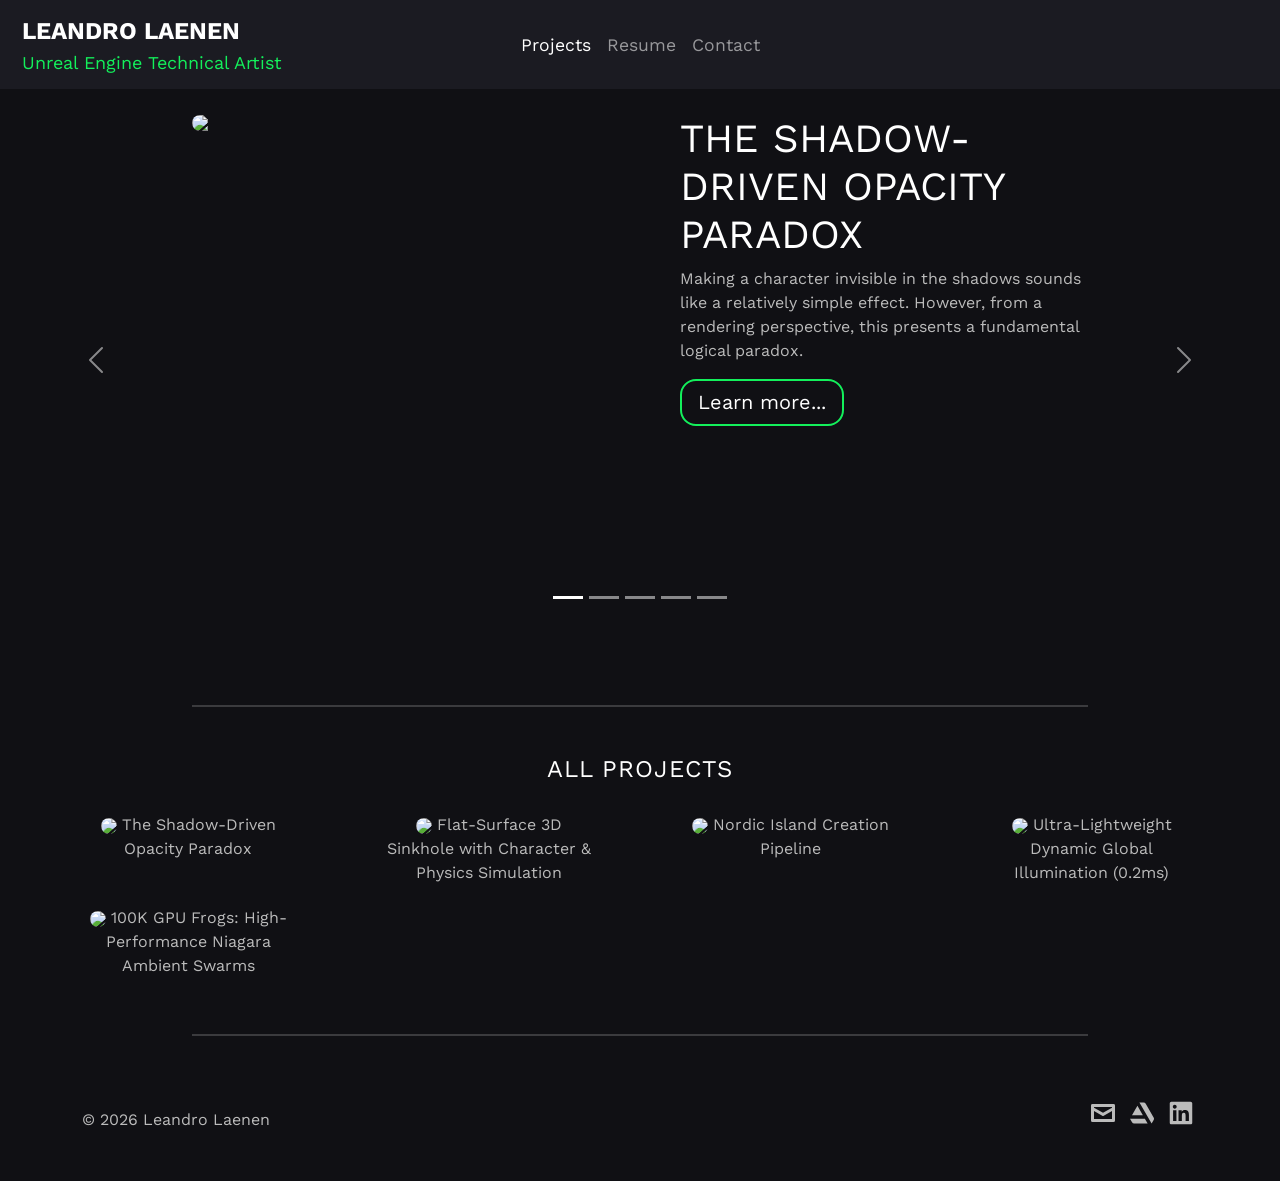
==== index.html @ 0f63aed5 "Fixed image links" ====
<!DOCTYPE html>
<html lang="en"><head>
    <meta charset="UTF-8">
    <meta http-equiv="Cache-Control" content="no-cache">
	<!-- Bootstrap CSS -->
   <link type="text/css" href="css/bootstrap.min.css" rel="stylesheet" >
   
<!-- Custom CSS -->
  <link type="text/css" href="css/leandro.css" rel="stylesheet" >

	<!-- Bootstrap JS  -->
	<script  language="javascript" type="text/javascript"  src="js/bootstrap.bundle.min.js"></script>

<!DOCTYPE html>
<html lang="en"><head>
    <meta charset="UTF-8">
	
    <!-- DISABLE PAGE CACHING -->
   <meta http-equiv="Cache-Control" content="no-cache, no-store, must-revalidate">
  <!-- Backwards compatibility for HTTP 1.0 (older browsers) -->
  <meta http-equiv="Pragma" content="no-cache">
  <!-- Sets expiration date to past, forcing a fresh download -->
  <meta http-equiv="Expires" content="0">


  <!-- MOBILE SUPPORT -->
   <meta name="viewport" content="width=device-width, initial-scale=1.0">

	<!-- Bootstrap CSS -->
   <link type="text/css" href="css/bootstrap.min.css" rel="stylesheet" >
   
<!-- Custom CSS -->
  <link type="text/css" href="css/leandro.css" rel="stylesheet" >

  <!-- Mobile CSS -->
  <link type="text/css" href="css/mobile.css" rel="stylesheet" media="screen and (max-width: 768px)" >

	<!-- Bootstrap JS  -->
	<script  language="javascript" type="text/javascript"  src="js/bootstrap.bundle.min.js"></script>


</head>
<body>
	<header>
  <nav class="navbar navbar-expand-md navbar-dark fixed-top">

        <div class="container-fluid position-relative">
				<a class="navbar-brand" href="/">
				
					<p id="name">Leandro Laenen</p>
					<p id="nametitle">Unreal Engine Technical Artist</p>

				</a>
				<button class="navbar-toggler" type="button" id="navbar-toggle-button">
					<span class="navbar-toggler-icon">
				</button>
				<div class="collapse navbar-collapse" id="mobile-navbar-collapse">

            <ul class="navbar-nav desktop-center">
				
							<li class='nav-item'><a class='nav-link active' aria-current='page' href='index'>Projects</a></li><li class='nav-item'><a class='nav-link ' aria-current='page' href='resume'>Resume</a></li><li class='nav-item'><a class='nav-link ' aria-current='page' href='contact'>Contact</a></li>
					</ul>

					</div>
				</div>
			</nav>
	</header>
<main>


<div id="myCarousel" class="carousel slide mb-6 pointer-event" data-bs-ride="carousel"> 


<!-- notch buttons under carousel -->
<div class="carousel-indicators"> 
   <button type="button" data-bs-target="#myCarousel" data-bs-slide-to="0" aria-label="Slide 1"  class="active" aria-current="true"></button> 
      <button type="button" data-bs-target="#myCarousel" data-bs-slide-to="1" aria-label="Slide 2"  class=""></button> 
      <button type="button" data-bs-target="#myCarousel" data-bs-slide-to="2" aria-label="Slide 3"  class=""></button> 
      <button type="button" data-bs-target="#myCarousel" data-bs-slide-to="3" aria-label="Slide 4"  class=""></button> 
      <button type="button" data-bs-target="#myCarousel" data-bs-slide-to="4" aria-label="Slide 5"  class=""></button> 
    </div> 


 <!--carousel inner -->
<div class="carousel-inner"> 
<div class="carousel-item active"> <svg aria-hidden="true" class="bd-placeholder-img " height="100%" preserveAspectRatio="xMidYMid slice" width="100%" xmlns="http://www.w3.org/2000/svg">

</svg>
   <div class="container"> 
      <div class="carousel-caption text-start"> 
      <img class="bd-placeholder-img carousel-image" src="https://media.leandrolaenen.com/shadowmask_thumb.webp" />
      <div class="carousel-text-container" style="display: flex; flex-direction: column;">
      <h1 class="carousel-title">The Shadow-Driven Opacity Paradox</h1>
      <p class="carousel-description">Making a character invisible in the shadows sounds like a relatively simple effect. However, from a rendering perspective, this presents a fundamental logical paradox.</p> <p>
      <a class="btn btn-lg btn-primary" href="shadowmasking">Learn more...</a></p> 
      </div>
      </div> <!-- end c-caption -->
   </div> <!-- end container -->
  </div> <!-- end c-item -->
    <div class="carousel-item "> <svg aria-hidden="true" class="bd-placeholder-img " height="100%" preserveAspectRatio="xMidYMid slice" width="100%" xmlns="http://www.w3.org/2000/svg">

</svg>
   <div class="container"> 
      <div class="carousel-caption text-start"> 
      <img class="bd-placeholder-img carousel-image" src="https://media.leandrolaenen.com/sinkhole_thumb.webp" />
      <div class="carousel-text-container" style="display: flex; flex-direction: column;">
      <h1 class="carousel-title">Flat-Surface 3D Sinkhole with Character & Physics Simulation</h1>
      <p class="carousel-description">This system renders a dynamic, fully interactive 3D sinkhole as a flat 2D plane. It features realtime rigid-body simulation for fracturing elements, custom Niagara dust effects, and full ragdoll physics.</p> <p>
      <a class="btn btn-lg btn-primary" href="sinkhole">Learn more...</a></p> 
      </div>
      </div> <!-- end c-caption -->
   </div> <!-- end container -->
  </div> <!-- end c-item -->
    <div class="carousel-item "> <svg aria-hidden="true" class="bd-placeholder-img " height="100%" preserveAspectRatio="xMidYMid slice" width="100%" xmlns="http://www.w3.org/2000/svg">

</svg>
   <div class="container"> 
      <div class="carousel-caption text-start"> 
      <img class="bd-placeholder-img carousel-image" src="https://media.leandrolaenen.com/islandpipeline_thumb.webp" />
      <div class="carousel-text-container" style="display: flex; flex-direction: column;">
      <h1 class="carousel-title">Nordic Island Creation Pipeline</h1>
      <p class="carousel-description">Using my Nordic island creation pipeline, I was able to create, texture, and populate this entire island environment in just 1 hour.</p> <p>
      <a class="btn btn-lg btn-primary" href="islandpipeline">Learn more...</a></p> 
      </div>
      </div> <!-- end c-caption -->
   </div> <!-- end container -->
  </div> <!-- end c-item -->
    <div class="carousel-item "> <svg aria-hidden="true" class="bd-placeholder-img " height="100%" preserveAspectRatio="xMidYMid slice" width="100%" xmlns="http://www.w3.org/2000/svg">

</svg>
   <div class="container"> 
      <div class="carousel-caption text-start"> 
      <img class="bd-placeholder-img carousel-image" src="https://media.leandrolaenen.com/globalillumination_thumb.webp" />
      <div class="carousel-text-container" style="display: flex; flex-direction: column;">
      <h1 class="carousel-title">Ultra-Lightweight Dynamic Global Illumination (0.2ms)</h1>
      <p class="carousel-description">Using my Nordic island creation pipeline, I was able to create, texture, and populate this entire island environment in just 1 hour.</p> <p>
      <a class="btn btn-lg btn-primary" href="globalillumination">Learn more...</a></p> 
      </div>
      </div> <!-- end c-caption -->
   </div> <!-- end container -->
  </div> <!-- end c-item -->
    <div class="carousel-item "> <svg aria-hidden="true" class="bd-placeholder-img " height="100%" preserveAspectRatio="xMidYMid slice" width="100%" xmlns="http://www.w3.org/2000/svg">

</svg>
   <div class="container"> 
      <div class="carousel-caption text-start"> 
      <img class="bd-placeholder-img carousel-image" src="https://media.leandrolaenen.com/niagaraanimals_thumb.webp" />
      <div class="carousel-text-container" style="display: flex; flex-direction: column;">
      <h1 class="carousel-title">100K GPU Frogs: High-Performance Niagara Ambient Swarms</h1>
      <p class="carousel-description">A highly optimized, scalable ambient wildlife system using GPU Niagara systems and material-driven WPO vertex animation.</p> <p>
      <a class="btn btn-lg btn-primary" href="niagaraswarms">Learn more...</a></p> 
      </div>
      </div> <!-- end c-caption -->
   </div> <!-- end container -->
  </div> <!-- end c-item -->
     </div>
 

 <!-- next and previous arrows -->
  <button class="carousel-control-prev" type="button" data-bs-target="#myCarousel" data-bs-slide="prev"> 
 <span class="carousel-control-prev-icon" aria-hidden="true"></span>
  <span class="visually-hidden">Previous</span> </button> 
  <button class="carousel-control-next" type="button" data-bs-target="#myCarousel" data-bs-slide="next"> 
  <span class="carousel-control-next-icon" aria-hidden="true"></span> <span class="visually-hidden">Next</span> </button> 
  
  </div> <!--my carousel -->



</section>
  <div style="text-align:center">
        <hr class="page-divider" style="margin-top: 5rem; margin-bottom: 3rem">
           <section class="all-projects-section">
    <h2>All Projects</h2>
<ul class="list-group">

      <li class="list-group-item">
   <a class="thumblink" href="shadowmasking">
   <img  src="https://media.leandrolaenen.com/shadowmask_thumb.webp">
   The Shadow-Driven Opacity Paradox</a>
   </li>
      <li class="list-group-item">
   <a class="thumblink" href="sinkhole">
   <img  src="https://media.leandrolaenen.com/sinkhole_thumb.webp">
   Flat-Surface 3D Sinkhole with Character & Physics Simulation</a>
   </li>
      <li class="list-group-item">
   <a class="thumblink" href="islandpipeline">
   <img  src="https://media.leandrolaenen.com/islandpipeline_thumb.webp">
   Nordic Island Creation Pipeline</a>
   </li>
      <li class="list-group-item">
   <a class="thumblink" href="globalillumination">
   <img  src="https://media.leandrolaenen.com/globalillumination_thumb.webp">
   Ultra-Lightweight Dynamic Global Illumination (0.2ms)</a>
   </li>
      <li class="list-group-item">
   <a class="thumblink" href="niagaraswarms">
   <img  src="https://media.leandrolaenen.com/niagaraanimals_thumb.webp">
   100K GPU Frogs: High-Performance Niagara Ambient Swarms</a>
   </li>
       </ul>
</div>
	
    <hr class="page-divider" style="margin-top: 3rem; margin-bottom: 3rem">
    <div class="container footer"> 

<footer class="d-flex flex-wrap justify-content-between align-items-center py-3 my-4"> 

<div class="col-md-4 d-flex align-items-center"> 
  
<span class="mb-3 mb-md-0">© 2026 Leandro Laenen</span> </div>

 <p class="iconholderfooter">

    <a href="mailto:leandro@gradientgames.net" style="text-decoration: none; padding-right: 5px; padding-left: 5px;" target="_blank" rel="noopener noreferrer">
  
<svg class="btn-icon" viewBox="0 0 96 96" width="24" height="24">
      <path d="M90,12H6a5.9966,5.9966,0,0,0-6,6V78a5.9966,5.9966,0,0,0,6,6H90a5.9966,5.9966,0,0,0,6-6V18A5.9966,5.9966,0,0,0,90,12ZM84,24v2.5188L48,47.0918,12,26.5188V24ZM12,72V40.3381L45.0234,59.209a5.9961,5.9961,0,0,0,5.9532,0L84,40.3381V72Z"/>
       
  </svg> 
</a> 
<a href="https://www.artstation.com/leandrolaenen" style="text-decoration: none; padding-right: 5px; padding-left: 5px;" target="_blank" rel="noopener noreferrer">
  
<svg class="btn-icon" viewBox="0 0 24 24" width="24" height="24">
      <path d="M0 17.723l2.027 3.505h.001a2.424 2.424 0 0 0 2.164 1.333h13.457l-2.792-4.838H0zm24 .025c0-.484-.143-.935-.388-1.314L15.728 2.728a2.424 2.424 0 0 0-2.142-1.289H9.419L21.598 22.54l1.92-3.325c.378-.637.482-.919.482-1.467zm-11.129-3.462L7.428 4.858l-5.444 9.428h10.887z"/>
       
  </svg> 
</a> 
<a href="https://www.linkedin.com/in/leandro-laenen" style="text-decoration: none; padding-right: 5px; padding-left: 5px;" target="_blank" rel="noopener noreferrer">
  
<svg class="btn-icon" viewBox="0 0 32 32" width="24" height="24">
      <path d="M28.778 1.004h-25.56c-0.008-0-0.017-0-0.027-0-1.199 0-2.172 0.964-2.186 2.159v25.672c0.014 1.196 0.987 2.161 2.186 2.161 0.010 0 0.019-0 0.029-0h25.555c0.008 0 0.018 0 0.028 0 1.2 0 2.175-0.963 2.194-2.159l0-0.002v-25.67c-0.019-1.197-0.994-2.161-2.195-2.161-0.010 0-0.019 0-0.029 0h0.001zM9.9 26.562h-4.454v-14.311h4.454zM7.674 10.293c-1.425 0-2.579-1.155-2.579-2.579s1.155-2.579 2.579-2.579c1.424 0 2.579 1.154 2.579 2.578v0c0 0.001 0 0.002 0 0.004 0 1.423-1.154 2.577-2.577 2.577-0.001 0-0.002 0-0.003 0h0zM26.556 26.562h-4.441v-6.959c0-1.66-0.034-3.795-2.314-3.795-2.316 0-2.669 1.806-2.669 3.673v7.082h-4.441v-14.311h4.266v1.951h0.058c0.828-1.395 2.326-2.315 4.039-2.315 0.061 0 0.121 0.001 0.181 0.003l-0.009-0c4.5 0 5.332 2.962 5.332 6.817v7.855z"></path>
       
  </svg> 
</a> 

 </footer> 

 </div>
 <script  src="/js/main.js"></script>
    </main>

		</body>

	</html>
---- css/leandro.css ----
:root {
    --primary-background: #101014;
    --header-background: #1b1b22;
    /* --primary-color: #f01313; */
    --primary-color: #13f05b;
    --button-color: #1b5a2f;
    --button-color-hover: #2c8849;
    --icon-color: #bbbbbb;
    --tag-pill-color: #333333;
    --text-h1-color: white;
    --text-h2-color: white;
    --text-normal-color: #bbbbbb;
    --text-title-color: white;
    --text-link-color: #29aaff;
    --divider-line-color: #bbbbbb;
    --Title-padding: 10px;
    --padding-page-top: 95px;

}

/* Fix for chrome trying to force light mode and making the website unreadable */
html {
    color-scheme: dark; /* Explicitly tells browsers this is a dark-themed website */
    background-color: var(--primary-background); /* Ensure your specific background color is explicitly set here too */
}

/* Increase margins on text
.p {
    margin-bottom: 1.5rem;
}
*/

/* work-sans-regular - latin */
@font-face {
  font-display: swap; /* Check https://developer.mozilla.org/en-US/docs/Web/CSS/@font-face/font-display for other options. */
  font-family: 'Work Sans';
  font-style: normal;
  font-weight: 400;
  src: url('../fonts/work-sans-v24-latin-regular.woff2') format('woff2'); /* Chrome 36+, Opera 23+, Firefox 39+, Safari 12+, iOS 10+ */
}

/* work-sans-italic - latin */
@font-face {
  font-display: swap; /* Check https://developer.mozilla.org/en-US/docs/Web/CSS/@font-face/font-display for other options. */
  font-family: 'Work Sans';
  font-style: italic;
  font-weight: 400;
  src: url('../fonts/work-sans-v24-latin-italic.woff2') format('woff2'); /* Chrome 36+, Opera 23+, Firefox 39+, Safari 12+, iOS 10+ */
}

/* work-sans-600 - latin */
@font-face {
  font-display: swap; /* Check https://developer.mozilla.org/en-US/docs/Web/CSS/@font-face/font-display for other options. */
  font-family: 'Work Sans';
  font-style: normal;
  font-weight: 600;
  src: url('../fonts/work-sans-v24-latin-600.woff2') format('woff2'); /* Chrome 36+, Opera 23+, Firefox 39+, Safari 12+, iOS 10+ */
}

/* work-sans-600italic - latin */
@font-face {
  font-display: swap; /* Check https://developer.mozilla.org/en-US/docs/Web/CSS/@font-face/font-display for other options. */
  font-family: 'Work Sans';
  font-style: italic;
  font-weight: 600;
  src: url('../fonts/work-sans-v24-latin-600italic.woff2') format('woff2'); /* Chrome 36+, Opera 23+, Firefox 39+, Safari 12+, iOS 10+ */
}

/* work-sans-700 - latin */
@font-face {
  font-display: swap; /* Check https://developer.mozilla.org/en-US/docs/Web/CSS/@font-face/font-display for other options. */
  font-family: 'Work Sans';
  font-style: normal;
  font-weight: 700;
  src: url('../fonts/work-sans-v24-latin-700.woff2') format('woff2'); /* Chrome 36+, Opera 23+, Firefox 39+, Safari 12+, iOS 10+ */
}

/* work-sans-700italic - latin */
@font-face {
  font-display: swap; /* Check https://developer.mozilla.org/en-US/docs/Web/CSS/@font-face/font-display for other options. */
  font-family: 'Work Sans';
  font-style: italic;
  font-weight: 700;
  src: url('../fonts/work-sans-v24-latin-700italic.woff2') format('woff2'); /* Chrome 36+, Opera 23+, Firefox 39+, Safari 12+, iOS 10+ */
}

body {
    /* margin-top: 60px; */

    padding-top: var(--padding-page-top);

/* new */
background-color: var(--primary-background);

color: var(--text-normal-color);

    font-family: "Work Sans", sans-serif;


}

.standard-page-container {
    width: 100%;
    max-width: 1100px;  
    margin: 0 auto;    
    padding: 0 20px;   
    box-sizing: border-box;
    margin-top:80px;
}

/* The hidden overlay background */
.lightbox-modal {
    display: none; 
    position: fixed;
    z-index: 9999; /* Keeps it on top of your navbar */
    left: 0;
    top: 0;
    width: 100%;
    height: 100%;
    background-color: rgba(10, 10, 10, 0.95); /* Deep dark background */
    cursor: zoom-out;
}

/* The project fullscreen image */
.lightbox-content {
    margin: auto;
    display: block;
    position: absolute;
    top: 50%;
    left: 50%;
    transform: translate(-50%, -50%);
    /* This controls the relative padding when an image is fullscreen */
    max-width: 97%;
    max-height: 97%;
    object-fit: contain;
    box-shadow: 0 0 20px rgba(0,0,0,0.6); /* darken background */
    border-radius: 20px;
}

/* Close button (deprecated) */
.lightbox-close {
    position: absolute;
    top: 20px;
    right: 35px;
    color: #fff;
    font-size: 40px;
    font-weight: bold;
    cursor: pointer;
    transition: 0.2s ease;
}
.lightbox-close:hover {
    color: #ff4a4a; 
}

/* change cursor so people know its clickable */
.project-container img {
    cursor: zoom-in;
    transition: transform 0.2s ease, opacity 0.2s ease; 
}

.project-container img:hover {
    transform: scale(1.06); /* Scale image up on hover */
    opacity: 1;             /* Optionally dim image */
}

/* Divider line styling */
.page-divider {
    border-top: 2px solid var(--divider-line-color); /* Optional: divider line */  
    /* 
    border: 0;
    */
/*
    width: 100%;                                    
    max-width: 900px;                    

    margin-left: auto;                               
    margin-right: auto;
    */

    
    width: 70vw;
  position: relative;
  left: 50%;
  right: 50%;
  margin-left: -35vw;
  margin-right: -35vw;
  /*
width: 100%; 
margin-left: 0px;                               
margin-right: 0px;
*/
}

/* Style the project grid section heading */
.all-projects-section h2 {
    font-size: 1.5rem;
    color: #fff;
    margin-bottom: 1rem;
    text-transform: uppercase;
    letter-spacing: 1px;
}

/* project grid container */
.related-grid {
    display: flex;
    gap: 24px;
}

.text-link {
  color: var(--text-link-color);
  text-decoration: none;
  font-weight: bold;
  transition: color 0.2s ease;
}

.text-link:hover {
  color: white;           
  text-decoration: underline; 
}


.project-title-text {
    text-align: center;
    margin-bottom: 2rem;
}

.navbar {

    background-color: var(--header-background);

}

.btn-icon {
    fill: var(--icon-color);
    transition: fill 0.3s ease;
}

.btn-icon:hover {
    fill: var(--primary-color); 
}

.carousel-caption {
    color: var(--text-normal-color);

    /* fixes weird top padding*/
    top: 0px;
}

/* make the project list at the bottom of home page background invisible */
.list-group-item {

    background-color: transparent;

}

.carousel-item {
/* WAS ORIGINALLY 500px*/
    height: 530px;
}

.carousel-inner {
/* new */
background-color: var(--primary-background);
}

.carousel-image {

    float: left;

    margin-right: 40px;

    /* Instead we now set the width, when on desktop
    height: 400px; */

    /* Was previously 20px radius and 5px border */
    border-radius: 10px;

    border: 0px solid white;

}



.list-group-item img {

    height: 125px;

    border-radius: 10px;
}

.list-group {
display: grid;
  grid-template-columns: repeat(auto-fit, minmax(280px, 1fr));
  gap: 5px;
  width: 100%;
  max-width: 1200px;
  margin: auto;
  justify-items: center;
}
/* This is the outline for the list of all projects at the bottom of the page
.list-group-item img:hover {

    border: 5px solid var(--primary-color); 

} 
*/


.thumblink {
    color: var(--text-normal-color);
    text-decoration: none;

}





/*
.thumblink:hover {

    text-decoration: underline;

    text-decoration-color: var(--primary-color);

    text-decoration-thickness: 2px;

}
    */
.list-group-item:hover {
    transform: translateY(-4px); /* Slight lift effect */
}
.list-group-item:hover .thumblink {
    text-decoration: underline;

    text-decoration-color: var(--primary-color);

    text-decoration-thickness: 2px;
}

.list-group-item {

    width: 240px;

    border: 0px;

}

.reason{

    display: none;

}

.thumbnail

{

    display: inline;

    width: 150px;

}

.td-thumbnail{
/* previously 150px */
width:1px;
padding: 0px;

text-align:center;

}

.td-thumbnail img {


/* Was previously 10px radius and 5px border */
    border-radius: 7px;

    border: 0px solid white;

    box-shadow: 5px 8px 10px rgb(0, 0, 0, 1);

    height: 250px;

}

.production {
    margin-bottom: 60px;
}


.metadata

{

    display: inline;

    width: 200px;

}



.key

{

    width:100px;

    display: inline-block;

    font-weight: bold;

    text-align: right;

    padding-right: 10px;

}

.key::after

{

    content:":";

}

.mb-2 {

    margin-bottom: .5rem !important;

    margin-left: 5%;

    margin-right: 5%;

    margin-top: 30px;

}

/* necessary to give position: relative to parent. */

input[type="text"].effect-1,input[type="email"].effect-1,textarea.effect-1 {

    border: 0;

    padding: 8px;

    border: 1px solid darkgray;

    margin: 10px 0px;
/*
    border-bottom-color: #ccc;
*/
    transition: 0.2s;

    display: block;

    width: 100%;

    background-color: var(--header-background);

    color: var(--text-title-color);

    opacity: 1;

}
.effect-1::placeholder {   
    color: var(--text-title-color);  
  opacity: 0.7;         /* Controls the opacity (0.0 to 1.0) */
}
/*
input[type="text"].effect-1:focus,input[type="email"].effect-1:focus,textarea.effect-1:focus {

    border-width: 0 0 4px;

    border-color: var(--primary-color);

}
*/






.image-container-blog{

height: 250px;

width: 200px;

}

.icon-link{

    color: var(--primary-color);

    text-decoration-color: var(--primary-color);
/*
    color: #28d25f;

    text-decoration-color: #28d25f;
*/
    font-weight: bold;

}
/*
This was causing the misalignment of the image on the carousel
.container img {

  margin-top: 20px;

}
  */



table

{

    border: 1px solid;

    border-color: var(--primary-background);
    /* border-color: #ccc; */

    width: 100%;

    margin-bottom: 30px;
    
    background-color: var(--primary-background);
    /* background-color: #ccc; */

    

}

td {

    padding: 30px;

}
/*
.thumblink {

    color: var(--text-normal-color);


    text-decoration: none;

}
*/





/*
.thumblink:hover {

    text-decoration: underline;

    text-decoration-color: var(--primary-color);

    text-decoration-thickness: 2px;

}
*/


hr {

    margin-right: 10%;

    margin-left: 10%;

    margin-top: 30px;

}

.nav-link {
    font-size: 1.1rem;
    /* font-weight: bold; */
}

.nav-link:hover{

    text-decoration: underline;

    text-decoration-color: var(--primary-color);
    /* text-decoration-color: #28d25f; */

    text-decoration-thickness: 4px;

}

h1 {

    color: var(--text-h1-color);

    text-transform: uppercase;

}

h2 {

    color: var(--text-h2-color);
    /* color: #ada9a9; */

    /*
    text-decoration: underline;

    text-decoration-color: var(--primary-color);
    */
    /* text-decoration-color: #adf5c4; */

    text-decoration-thickness: 4px;

    padding-bottom: 5px;

    text-transform: uppercase;

    margin-top: 30px;
/*
    letter-spacing: 3px;
*/
}

.project-container h2, .standard-header {
    color: var(--text-h2-color);
    margin-top: 3.5rem; 
    margin-bottom: 1rem; 
    position: relative;
    padding-bottom: 8px;
    
font-weight: bold;

}

/* Project header underline */
.project-container h2::after,.standard-header::after {
    content: '';
    position: absolute;
    bottom: 0;
    left: 0;
    width: 60px;
    height: 3px;
    background-color: var(--primary-color); 
}

.tag-pill {
--bs-badge-padding-x: 0.7rem;
  --bs-badge-padding-y: 0.4rem;
  --bs-badge-font-size: 1rem;
  --bs-badge-border-radius: 0.375rem;
  display: inline-block;
    /* CONTROLS BACKGROUND PADDING */
  padding: 0.6rem 0.9rem;
  font-size: var(--bs-badge-font-size);
  font-weight: normal;
  line-height: 1;
  color: var(--text-title-color);
  text-align: center;
  white-space: nowrap;
  vertical-align: baseline;
  /* CONTROLS ROUNDING (Should be 2 times the largest padding value)*/
  border-radius: 1.2rem;

  /*
  background-color: var(--tag-pill-color) !important;
*/
  border: 2px solid var(--tag-pill-color);
  margin: 0.4rem 0px;
}

.btn-primary {

    --bs-btn-bg: var(--primary-background);

--bs-btn-bg-color: var(--primary-background);

 --bs-btn-hover-bg: var(--button-color-hover);

 --bs-btn-hover-border-color: var(--button-color-hover);

 --bs-btn-border-color: var(--button-color);
 border: 2px solid var(--primary-color);
 border-radius: 1rem;
 padding: 0.4rem 1rem;
    /*
--bs-btn-bg: var(--button-color);

--bs-btn-bg-color: var(--button-color);

 --bs-btn-hover-bg: var(--button-color-hover);

 --bs-btn-hover-border-color: var(--button-color-hover);

 --bs-btn-border-color: var(--button-color);
 border: 2px;
 */

/*
        --bs-btn-bg: #28d25f;

            --bs-btn-bg-color: #28d25f;

         --bs-btn-hover-bg:   #4CAF50;

         --bs-btn-hover-border-color: #4CAF50;

         --bs-btn-border-color: #28d25f;
*/

}

#name{
/* My name */
padding-left: var(--Title-padding);

    margin-bottom: 0rem;

    margin-right: 50px;

    font-size: 120%;

    font-weight: bolder;

    text-transform: uppercase;

    color: var(--text-title-color); 
    transition: color 0.2s ease;

}

.navbar-brand:hover #name {
    color: var(--primary-color); 
}

#nametitle {
    /* My role / expertise */
padding-left: var(--Title-padding);

    margin-bottom: 0rem;

    color: var(--primary-color);
    /* color: #28d25f; */

    font-size: 18px;

}

.stitle {
color: var(--primary-color);

    /* font-weight: bold; */

    font-size: 1.2rem;
    margin-bottom: 2rem

}

.s2title {

    font-style: italic;

}

.proficiency {

    font-size: 1rem;
color: var(--text-title-color);

    width: 49%;

    display: inline-block;

    /* background-color: var(--primary-background); */
    /* background-color: #ccc; */

    margin-bottom: 10px;

    vertical-align: middle;

    /*previously 15px */
    padding: 15px;

    



}

.submenu a
{
    color: black;
}

.submenu a:hover
{
    text-decoration: underline;

    color: black;

    text-decoration-color: var(--primary-color);
    /* text-decoration-color: #28d25f; */
}

.iconholder img {

    height: 30px;

    margin-right: 10px;   

}

.iconholderfooter img {

    height: 20px;

    margin-right: 10px;   

}

.proficiency img {

    width: 40px;

    height: 40px;

    margin-right: 10px;

}

/* Center the navbar */
@media (min-width: 768px) {
    .desktop-center {
        position: absolute !important;
        top: 50% !important;
        left: 50% !important;
        transform: translate(-50%, -50%) !important;
        margin-bottom: 0 !important;
    }

    .carousel-image {
        width: 50%;
    }
}
---- css/leandro.css ----
:root {
    --primary-background: #101014;
    --header-background: #1b1b22;
    /* --primary-color: #f01313; */
    --primary-color: #13f05b;
    --button-color: #1b5a2f;
    --button-color-hover: #2c8849;
    --icon-color: #bbbbbb;
    --tag-pill-color: #333333;
    --text-h1-color: white;
    --text-h2-color: white;
    --text-normal-color: #bbbbbb;
    --text-title-color: white;
    --text-link-color: #29aaff;
    --divider-line-color: #bbbbbb;
    --Title-padding: 10px;
    --padding-page-top: 95px;

}

/* Fix for chrome trying to force light mode and making the website unreadable */
html {
    color-scheme: dark; /* Explicitly tells browsers this is a dark-themed website */
    background-color: var(--primary-background); /* Ensure your specific background color is explicitly set here too */
}

/* Increase margins on text
.p {
    margin-bottom: 1.5rem;
}
*/

/* work-sans-regular - latin */
@font-face {
  font-display: swap; /* Check https://developer.mozilla.org/en-US/docs/Web/CSS/@font-face/font-display for other options. */
  font-family: 'Work Sans';
  font-style: normal;
  font-weight: 400;
  src: url('../fonts/work-sans-v24-latin-regular.woff2') format('woff2'); /* Chrome 36+, Opera 23+, Firefox 39+, Safari 12+, iOS 10+ */
}

/* work-sans-italic - latin */
@font-face {
  font-display: swap; /* Check https://developer.mozilla.org/en-US/docs/Web/CSS/@font-face/font-display for other options. */
  font-family: 'Work Sans';
  font-style: italic;
  font-weight: 400;
  src: url('../fonts/work-sans-v24-latin-italic.woff2') format('woff2'); /* Chrome 36+, Opera 23+, Firefox 39+, Safari 12+, iOS 10+ */
}

/* work-sans-600 - latin */
@font-face {
  font-display: swap; /* Check https://developer.mozilla.org/en-US/docs/Web/CSS/@font-face/font-display for other options. */
  font-family: 'Work Sans';
  font-style: normal;
  font-weight: 600;
  src: url('../fonts/work-sans-v24-latin-600.woff2') format('woff2'); /* Chrome 36+, Opera 23+, Firefox 39+, Safari 12+, iOS 10+ */
}

/* work-sans-600italic - latin */
@font-face {
  font-display: swap; /* Check https://developer.mozilla.org/en-US/docs/Web/CSS/@font-face/font-display for other options. */
  font-family: 'Work Sans';
  font-style: italic;
  font-weight: 600;
  src: url('../fonts/work-sans-v24-latin-600italic.woff2') format('woff2'); /* Chrome 36+, Opera 23+, Firefox 39+, Safari 12+, iOS 10+ */
}

/* work-sans-700 - latin */
@font-face {
  font-display: swap; /* Check https://developer.mozilla.org/en-US/docs/Web/CSS/@font-face/font-display for other options. */
  font-family: 'Work Sans';
  font-style: normal;
  font-weight: 700;
  src: url('../fonts/work-sans-v24-latin-700.woff2') format('woff2'); /* Chrome 36+, Opera 23+, Firefox 39+, Safari 12+, iOS 10+ */
}

/* work-sans-700italic - latin */
@font-face {
  font-display: swap; /* Check https://developer.mozilla.org/en-US/docs/Web/CSS/@font-face/font-display for other options. */
  font-family: 'Work Sans';
  font-style: italic;
  font-weight: 700;
  src: url('../fonts/work-sans-v24-latin-700italic.woff2') format('woff2'); /* Chrome 36+, Opera 23+, Firefox 39+, Safari 12+, iOS 10+ */
}

body {
    /* margin-top: 60px; */

    padding-top: var(--padding-page-top);

/* new */
background-color: var(--primary-background);

color: var(--text-normal-color);

    font-family: "Work Sans", sans-serif;


}

.standard-page-container {
    width: 100%;
    max-width: 1100px;  
    margin: 0 auto;    
    padding: 0 20px;   
    box-sizing: border-box;
    margin-top:80px;
}

/* The hidden overlay background */
.lightbox-modal {
    display: none; 
    position: fixed;
    z-index: 9999; /* Keeps it on top of your navbar */
    left: 0;
    top: 0;
    width: 100%;
    height: 100%;
    background-color: rgba(10, 10, 10, 0.95); /* Deep dark background */
    cursor: zoom-out;
}

/* The project fullscreen image */
.lightbox-content {
    margin: auto;
    display: block;
    position: absolute;
    top: 50%;
    left: 50%;
    transform: translate(-50%, -50%);
    /* This controls the relative padding when an image is fullscreen */
    max-width: 97%;
    max-height: 97%;
    object-fit: contain;
    box-shadow: 0 0 20px rgba(0,0,0,0.6); /* darken background */
    border-radius: 20px;
}

/* Close button (deprecated) */
.lightbox-close {
    position: absolute;
    top: 20px;
    right: 35px;
    color: #fff;
    font-size: 40px;
    font-weight: bold;
    cursor: pointer;
    transition: 0.2s ease;
}
.lightbox-close:hover {
    color: #ff4a4a; 
}

/* change cursor so people know its clickable */
.project-container img {
    cursor: zoom-in;
    transition: transform 0.2s ease, opacity 0.2s ease; 
}

.project-container img:hover {
    transform: scale(1.06); /* Scale image up on hover */
    opacity: 1;             /* Optionally dim image */
}

/* Divider line styling */
.page-divider {
    border-top: 2px solid var(--divider-line-color); /* Optional: divider line */  
    /* 
    border: 0;
    */
/*
    width: 100%;                                    
    max-width: 900px;                    

    margin-left: auto;                               
    margin-right: auto;
    */

    
    width: 70vw;
  position: relative;
  left: 50%;
  right: 50%;
  margin-left: -35vw;
  margin-right: -35vw;
  /*
width: 100%; 
margin-left: 0px;                               
margin-right: 0px;
*/
}

/* Style the project grid section heading */
.all-projects-section h2 {
    font-size: 1.5rem;
    color: #fff;
    margin-bottom: 1rem;
    text-transform: uppercase;
    letter-spacing: 1px;
}

/* project grid container */
.related-grid {
    display: flex;
    gap: 24px;
}

.text-link {
  color: var(--text-link-color);
  text-decoration: none;
  font-weight: bold;
  transition: color 0.2s ease;
}

.text-link:hover {
  color: white;           
  text-decoration: underline; 
}


.project-title-text {
    text-align: center;
    margin-bottom: 2rem;
}

.navbar {

    background-color: var(--header-background);

}

.btn-icon {
    fill: var(--icon-color);
    transition: fill 0.3s ease;
}

.btn-icon:hover {
    fill: var(--primary-color); 
}

.carousel-caption {
    color: var(--text-normal-color);

    /* fixes weird top padding*/
    top: 0px;
}

/* make the project list at the bottom of home page background invisible */
.list-group-item {

    background-color: transparent;

}

.carousel-item {
/* WAS ORIGINALLY 500px*/
    height: 530px;
}

.carousel-inner {
/* new */
background-color: var(--primary-background);
}

.carousel-image {

    float: left;

    margin-right: 40px;

    /* Instead we now set the width, when on desktop
    height: 400px; */

    /* Was previously 20px radius and 5px border */
    border-radius: 10px;

    border: 0px solid white;

}



.list-group-item img {

    height: 125px;

    border-radius: 10px;
}

.list-group {
display: grid;
  grid-template-columns: repeat(auto-fit, minmax(280px, 1fr));
  gap: 5px;
  width: 100%;
  max-width: 1200px;
  margin: auto;
  justify-items: center;
}
/* This is the outline for the list of all projects at the bottom of the page
.list-group-item img:hover {

    border: 5px solid var(--primary-color); 

} 
*/


.thumblink {
    color: var(--text-normal-color);
    text-decoration: none;

}





/*
.thumblink:hover {

    text-decoration: underline;

    text-decoration-color: var(--primary-color);

    text-decoration-thickness: 2px;

}
    */
.list-group-item:hover {
    transform: translateY(-4px); /* Slight lift effect */
}
.list-group-item:hover .thumblink {
    text-decoration: underline;

    text-decoration-color: var(--primary-color);

    text-decoration-thickness: 2px;
}

.list-group-item {

    width: 240px;

    border: 0px;

}

.reason{

    display: none;

}

.thumbnail

{

    display: inline;

    width: 150px;

}

.td-thumbnail{
/* previously 150px */
width:1px;
padding: 0px;

text-align:center;

}

.td-thumbnail img {


/* Was previously 10px radius and 5px border */
    border-radius: 7px;

    border: 0px solid white;

    box-shadow: 5px 8px 10px rgb(0, 0, 0, 1);

    height: 250px;

}

.production {
    margin-bottom: 60px;
}


.metadata

{

    display: inline;

    width: 200px;

}



.key

{

    width:100px;

    display: inline-block;

    font-weight: bold;

    text-align: right;

    padding-right: 10px;

}

.key::after

{

    content:":";

}

.mb-2 {

    margin-bottom: .5rem !important;

    margin-left: 5%;

    margin-right: 5%;

    margin-top: 30px;

}

/* necessary to give position: relative to parent. */

input[type="text"].effect-1,input[type="email"].effect-1,textarea.effect-1 {

    border: 0;

    padding: 8px;

    border: 1px solid darkgray;

    margin: 10px 0px;
/*
    border-bottom-color: #ccc;
*/
    transition: 0.2s;

    display: block;

    width: 100%;

    background-color: var(--header-background);

    color: var(--text-title-color);

    opacity: 1;

}
.effect-1::placeholder {   
    color: var(--text-title-color);  
  opacity: 0.7;         /* Controls the opacity (0.0 to 1.0) */
}
/*
input[type="text"].effect-1:focus,input[type="email"].effect-1:focus,textarea.effect-1:focus {

    border-width: 0 0 4px;

    border-color: var(--primary-color);

}
*/






.image-container-blog{

height: 250px;

width: 200px;

}

.icon-link{

    color: var(--primary-color);

    text-decoration-color: var(--primary-color);
/*
    color: #28d25f;

    text-decoration-color: #28d25f;
*/
    font-weight: bold;

}
/*
This was causing the misalignment of the image on the carousel
.container img {

  margin-top: 20px;

}
  */



table

{

    border: 1px solid;

    border-color: var(--primary-background);
    /* border-color: #ccc; */

    width: 100%;

    margin-bottom: 30px;
    
    background-color: var(--primary-background);
    /* background-color: #ccc; */

    

}

td {

    padding: 30px;

}
/*
.thumblink {

    color: var(--text-normal-color);


    text-decoration: none;

}
*/





/*
.thumblink:hover {

    text-decoration: underline;

    text-decoration-color: var(--primary-color);

    text-decoration-thickness: 2px;

}
*/


hr {

    margin-right: 10%;

    margin-left: 10%;

    margin-top: 30px;

}

.nav-link {
    font-size: 1.1rem;
    /* font-weight: bold; */
}

.nav-link:hover{

    text-decoration: underline;

    text-decoration-color: var(--primary-color);
    /* text-decoration-color: #28d25f; */

    text-decoration-thickness: 4px;

}

h1 {

    color: var(--text-h1-color);

    text-transform: uppercase;

}

h2 {

    color: var(--text-h2-color);
    /* color: #ada9a9; */

    /*
    text-decoration: underline;

    text-decoration-color: var(--primary-color);
    */
    /* text-decoration-color: #adf5c4; */

    text-decoration-thickness: 4px;

    padding-bottom: 5px;

    text-transform: uppercase;

    margin-top: 30px;
/*
    letter-spacing: 3px;
*/
}

.project-container h2, .standard-header {
    color: var(--text-h2-color);
    margin-top: 3.5rem; 
    margin-bottom: 1rem; 
    position: relative;
    padding-bottom: 8px;
    
font-weight: bold;

}

/* Project header underline */
.project-container h2::after,.standard-header::after {
    content: '';
    position: absolute;
    bottom: 0;
    left: 0;
    width: 60px;
    height: 3px;
    background-color: var(--primary-color); 
}

.tag-pill {
--bs-badge-padding-x: 0.7rem;
  --bs-badge-padding-y: 0.4rem;
  --bs-badge-font-size: 1rem;
  --bs-badge-border-radius: 0.375rem;
  display: inline-block;
    /* CONTROLS BACKGROUND PADDING */
  padding: 0.6rem 0.9rem;
  font-size: var(--bs-badge-font-size);
  font-weight: normal;
  line-height: 1;
  color: var(--text-title-color);
  text-align: center;
  white-space: nowrap;
  vertical-align: baseline;
  /* CONTROLS ROUNDING (Should be 2 times the largest padding value)*/
  border-radius: 1.2rem;

  /*
  background-color: var(--tag-pill-color) !important;
*/
  border: 2px solid var(--tag-pill-color);
  margin: 0.4rem 0px;
}

.btn-primary {

    --bs-btn-bg: var(--primary-background);

--bs-btn-bg-color: var(--primary-background);

 --bs-btn-hover-bg: var(--button-color-hover);

 --bs-btn-hover-border-color: var(--button-color-hover);

 --bs-btn-border-color: var(--button-color);
 border: 2px solid var(--primary-color);
 border-radius: 1rem;
 padding: 0.4rem 1rem;
    /*
--bs-btn-bg: var(--button-color);

--bs-btn-bg-color: var(--button-color);

 --bs-btn-hover-bg: var(--button-color-hover);

 --bs-btn-hover-border-color: var(--button-color-hover);

 --bs-btn-border-color: var(--button-color);
 border: 2px;
 */

/*
        --bs-btn-bg: #28d25f;

            --bs-btn-bg-color: #28d25f;

         --bs-btn-hover-bg:   #4CAF50;

         --bs-btn-hover-border-color: #4CAF50;

         --bs-btn-border-color: #28d25f;
*/

}

#name{
/* My name */
padding-left: var(--Title-padding);

    margin-bottom: 0rem;

    margin-right: 50px;

    font-size: 120%;

    font-weight: bolder;

    text-transform: uppercase;

    color: var(--text-title-color); 
    transition: color 0.2s ease;

}

.navbar-brand:hover #name {
    color: var(--primary-color); 
}

#nametitle {
    /* My role / expertise */
padding-left: var(--Title-padding);

    margin-bottom: 0rem;

    color: var(--primary-color);
    /* color: #28d25f; */

    font-size: 18px;

}

.stitle {
color: var(--primary-color);

    /* font-weight: bold; */

    font-size: 1.2rem;
    margin-bottom: 2rem

}

.s2title {

    font-style: italic;

}

.proficiency {

    font-size: 1rem;
color: var(--text-title-color);

    width: 49%;

    display: inline-block;

    /* background-color: var(--primary-background); */
    /* background-color: #ccc; */

    margin-bottom: 10px;

    vertical-align: middle;

    /*previously 15px */
    padding: 15px;

    



}

.submenu a
{
    color: black;
}

.submenu a:hover
{
    text-decoration: underline;

    color: black;

    text-decoration-color: var(--primary-color);
    /* text-decoration-color: #28d25f; */
}

.iconholder img {

    height: 30px;

    margin-right: 10px;   

}

.iconholderfooter img {

    height: 20px;

    margin-right: 10px;   

}

.proficiency img {

    width: 40px;

    height: 40px;

    margin-right: 10px;

}

/* Center the navbar */
@media (min-width: 768px) {
    .desktop-center {
        position: absolute !important;
        top: 50% !important;
        left: 50% !important;
        transform: translate(-50%, -50%) !important;
        margin-bottom: 0 !important;
    }

    .carousel-image {
        width: 50%;
    }
}
---- css/mobile.css ----
/* Define mobile */
@media screen and (max-width: 768px) {
    
.carousel-image {
width: 100%;
height: auto !important;
margin-bottom: 1rem !important;
}

.desktop-center {
    margin: 1rem;
}

.carousel-control-next, .carousel-control-prev {
display: none !important;
}

.carousel-caption {
    right: 4% !important;
    left: 4% !important;
}

/* adjust the height of the carousel slides */
.carousel-item {
height: 610px !important;
}

.carousel-title {
    text-align: center !important;
    font-size: 1.4rem !important;

    display: -webkit-box;
    -webkit-line-clamp: 3;
    -webkit-box-orient: vertical;  
    overflow: hidden;
    text-overflow: ellipsis; 
}

.carousel-description {
    display: -webkit-box;
    -webkit-line-clamp: 4;
    -webkit-box-orient: vertical;  
    overflow: hidden;
    text-overflow: ellipsis; 
}

/* All projects list cards */
.thumblink {
    width: 100% !important;
    max-width: 280px !important;
    text-align: center !important; 
    margin: 0 auto !important;
}

.list-group-item {
    width: 80% !important;
/*
    display: -webkit-box;
    -webkit-line-clamp: 2;
    -webkit-box-orient: vertical;  
    overflow: hidden;
    text-overflow: ellipsis; 
    */
}

.list-group-item img {
    width: 100% !important;
    height: inherit !important;
    margin-bottom: 0.5rem !important;
}

.projectmedia {
    width: 100% !important;
}

/* This is to change the way the text is formatted in the resume "Productions" section */
.key {
    text-align: left !important;
}
.value {
    display: block !important;
}
.td-thumbnail img {
height: 230px !important;
}

/* Change software proficiency section styling to only entry have 1 per line */
.proficiency {
width: 100% !important;
display: block !important;
padding: 10px !important;
}

.page-divider {
    margin-top: 3rem!important;
    margin-bottom: 1rem !important;
}

/* No idea why but without this the title and description dissapear on mobile (real phone, not desktop sim) */
.carousel-title, .carousel-description, .carousel-text-container {
  border: 2px solid transparent !important;
}

}
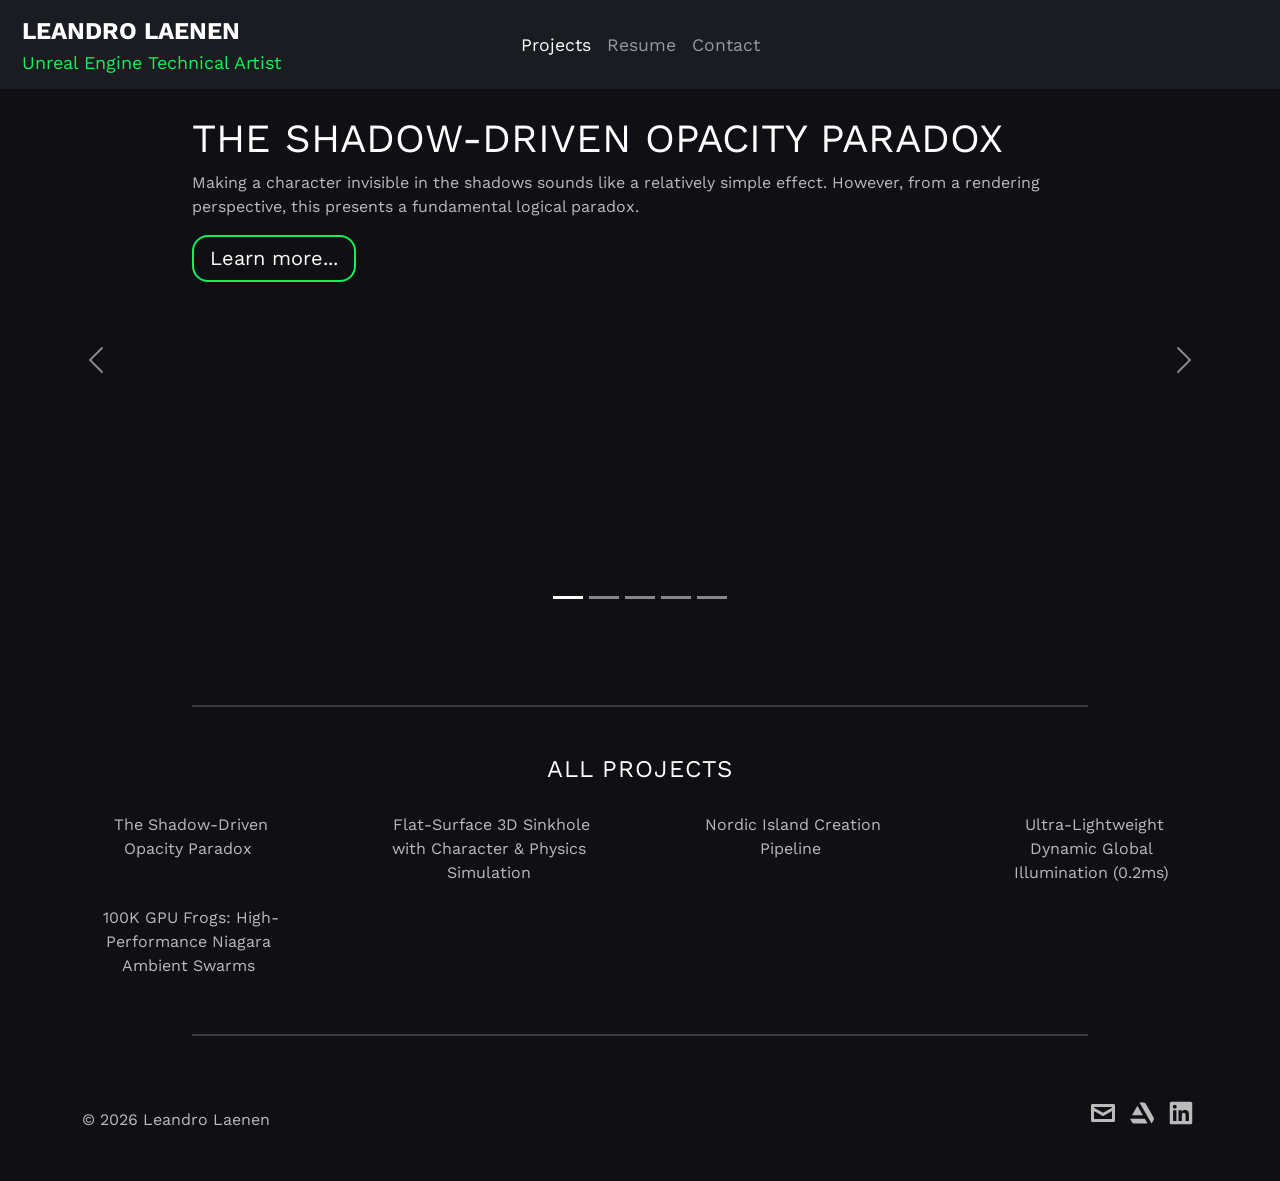
==== commit 219b21b2: "Minor fixes and improvements" ====
--- a/index.html
+++ b/index.html
@@ -12,9 +12,9 @@
 	<script  language="javascript" type="text/javascript"  src="js/bootstrap.bundle.min.js"></script>
 
 <!DOCTYPE html>
-<html lang="en"><head>
+<html lang="en" title=""><head>
     <meta charset="UTF-8">
-	
+
     <!-- DISABLE PAGE CACHING -->
    <meta http-equiv="Cache-Control" content="no-cache, no-store, must-revalidate">
   <!-- Backwards compatibility for HTTP 1.0 (older browsers) -->
@@ -39,6 +39,7 @@
 	<script  language="javascript" type="text/javascript"  src="js/bootstrap.bundle.min.js"></script>
 
 
+	<title>Leandro Laenen | Portfolio</title>
 </head>
 <body>
 	<header>
@@ -58,7 +59,7 @@
 
             <ul class="navbar-nav desktop-center">
 				
-							<li class='nav-item'><a class='nav-link active' aria-current='page' href='index'>Projects</a></li><li class='nav-item'><a class='nav-link ' aria-current='page' href='resume'>Resume</a></li><li class='nav-item'><a class='nav-link ' aria-current='page' href='contact'>Contact</a></li>
+							<li class='nav-item'><a class='nav-link active' aria-current='page' href='/'>Projects</a></li><li class='nav-item'><a class='nav-link ' aria-current='page' href='resume'>Resume</a></li><li class='nav-item'><a class='nav-link ' aria-current='page' href='contact'>Contact</a></li>
 					</ul>
 
 					</div>
@@ -88,7 +89,7 @@
 </svg>
    <div class="container"> 
       <div class="carousel-caption text-start"> 
-      <img class="bd-placeholder-img carousel-image" src="https://media.leandrolaenen.com/shadowmask_thumb.webp" />
+      <img class="bd-placeholder-img carousel-image" src="https://media.leandrolaenen.com/shadowmask_thumb.webp" alt=""/>
       <div class="carousel-text-container" style="display: flex; flex-direction: column;">
       <h1 class="carousel-title">The Shadow-Driven Opacity Paradox</h1>
       <p class="carousel-description">Making a character invisible in the shadows sounds like a relatively simple effect. However, from a rendering perspective, this presents a fundamental logical paradox.</p> <p>
@@ -102,7 +103,7 @@
 </svg>
    <div class="container"> 
       <div class="carousel-caption text-start"> 
-      <img class="bd-placeholder-img carousel-image" src="https://media.leandrolaenen.com/sinkhole_thumb.webp" />
+      <img class="bd-placeholder-img carousel-image" src="https://media.leandrolaenen.com/sinkhole_thumb.webp" alt=""/>
       <div class="carousel-text-container" style="display: flex; flex-direction: column;">
       <h1 class="carousel-title">Flat-Surface 3D Sinkhole with Character & Physics Simulation</h1>
       <p class="carousel-description">This system renders a dynamic, fully interactive 3D sinkhole as a flat 2D plane. It features realtime rigid-body simulation for fracturing elements, custom Niagara dust effects, and full ragdoll physics.</p> <p>
@@ -116,7 +117,7 @@
 </svg>
    <div class="container"> 
       <div class="carousel-caption text-start"> 
-      <img class="bd-placeholder-img carousel-image" src="https://media.leandrolaenen.com/islandpipeline_thumb.webp" />
+      <img class="bd-placeholder-img carousel-image" src="https://media.leandrolaenen.com/islandpipeline_thumb.webp" alt=""/>
       <div class="carousel-text-container" style="display: flex; flex-direction: column;">
       <h1 class="carousel-title">Nordic Island Creation Pipeline</h1>
       <p class="carousel-description">Using my Nordic island creation pipeline, I was able to create, texture, and populate this entire island environment in just 1 hour.</p> <p>
@@ -130,7 +131,7 @@
 </svg>
    <div class="container"> 
       <div class="carousel-caption text-start"> 
-      <img class="bd-placeholder-img carousel-image" src="https://media.leandrolaenen.com/globalillumination_thumb.webp" />
+      <img class="bd-placeholder-img carousel-image" src="https://media.leandrolaenen.com/globalillumination_thumb.webp" alt=""/>
       <div class="carousel-text-container" style="display: flex; flex-direction: column;">
       <h1 class="carousel-title">Ultra-Lightweight Dynamic Global Illumination (0.2ms)</h1>
       <p class="carousel-description">Using my Nordic island creation pipeline, I was able to create, texture, and populate this entire island environment in just 1 hour.</p> <p>
@@ -144,7 +145,7 @@
 </svg>
    <div class="container"> 
       <div class="carousel-caption text-start"> 
-      <img class="bd-placeholder-img carousel-image" src="https://media.leandrolaenen.com/niagaraanimals_thumb.webp" />
+      <img class="bd-placeholder-img carousel-image" src="https://media.leandrolaenen.com/niagaraanimals_thumb.webp" alt=""/>
       <div class="carousel-text-container" style="display: flex; flex-direction: column;">
       <h1 class="carousel-title">100K GPU Frogs: High-Performance Niagara Ambient Swarms</h1>
       <p class="carousel-description">A highly optimized, scalable ambient wildlife system using GPU Niagara systems and material-driven WPO vertex animation.</p> <p>
@@ -176,27 +177,27 @@
 
       <li class="list-group-item">
    <a class="thumblink" href="shadowmasking">
-   <img  src="https://media.leandrolaenen.com/shadowmask_thumb.webp">
+   <img  src="https://media.leandrolaenen.com/shadowmask_thumb.webp" alt="">
    The Shadow-Driven Opacity Paradox</a>
    </li>
       <li class="list-group-item">
    <a class="thumblink" href="sinkhole">
-   <img  src="https://media.leandrolaenen.com/sinkhole_thumb.webp">
+   <img  src="https://media.leandrolaenen.com/sinkhole_thumb.webp" alt="">
    Flat-Surface 3D Sinkhole with Character & Physics Simulation</a>
    </li>
       <li class="list-group-item">
    <a class="thumblink" href="islandpipeline">
-   <img  src="https://media.leandrolaenen.com/islandpipeline_thumb.webp">
+   <img  src="https://media.leandrolaenen.com/islandpipeline_thumb.webp" alt="">
    Nordic Island Creation Pipeline</a>
    </li>
       <li class="list-group-item">
    <a class="thumblink" href="globalillumination">
-   <img  src="https://media.leandrolaenen.com/globalillumination_thumb.webp">
+   <img  src="https://media.leandrolaenen.com/globalillumination_thumb.webp" alt="">
    Ultra-Lightweight Dynamic Global Illumination (0.2ms)</a>
    </li>
       <li class="list-group-item">
    <a class="thumblink" href="niagaraswarms">
-   <img  src="https://media.leandrolaenen.com/niagaraanimals_thumb.webp">
+   <img  src="https://media.leandrolaenen.com/niagaraanimals_thumb.webp" alt="">
    100K GPU Frogs: High-Performance Niagara Ambient Swarms</a>
    </li>
        </ul>
@@ -213,21 +214,21 @@
 
  <p class="iconholderfooter">
 
-    <a href="mailto:leandro@gradientgames.net" style="text-decoration: none; padding-right: 5px; padding-left: 5px;" target="_blank" rel="noopener noreferrer">
+    <a href="mailto:leandro@gradientgames.net" style="text-decoration: none; padding-right: 5px; padding-left: 5px;" target="_blank" rel="noopener noreferrer" aria-label="email link">
   
 <svg class="btn-icon" viewBox="0 0 96 96" width="24" height="24">
       <path d="M90,12H6a5.9966,5.9966,0,0,0-6,6V78a5.9966,5.9966,0,0,0,6,6H90a5.9966,5.9966,0,0,0,6-6V18A5.9966,5.9966,0,0,0,90,12ZM84,24v2.5188L48,47.0918,12,26.5188V24ZM12,72V40.3381L45.0234,59.209a5.9961,5.9961,0,0,0,5.9532,0L84,40.3381V72Z"/>
        
   </svg> 
 </a> 
-<a href="https://www.artstation.com/leandrolaenen" style="text-decoration: none; padding-right: 5px; padding-left: 5px;" target="_blank" rel="noopener noreferrer">
+<a href="https://www.artstation.com/leandrolaenen" style="text-decoration: none; padding-right: 5px; padding-left: 5px;" target="_blank" rel="noopener noreferrer" aria-label="artstation link">
   
 <svg class="btn-icon" viewBox="0 0 24 24" width="24" height="24">
       <path d="M0 17.723l2.027 3.505h.001a2.424 2.424 0 0 0 2.164 1.333h13.457l-2.792-4.838H0zm24 .025c0-.484-.143-.935-.388-1.314L15.728 2.728a2.424 2.424 0 0 0-2.142-1.289H9.419L21.598 22.54l1.92-3.325c.378-.637.482-.919.482-1.467zm-11.129-3.462L7.428 4.858l-5.444 9.428h10.887z"/>
        
   </svg> 
 </a> 
-<a href="https://www.linkedin.com/in/leandro-laenen" style="text-decoration: none; padding-right: 5px; padding-left: 5px;" target="_blank" rel="noopener noreferrer">
+<a href="https://www.linkedin.com/in/leandro-laenen" style="text-decoration: none; padding-right: 5px; padding-left: 5px;" target="_blank" rel="noopener noreferrer" aria-label="linkedin link">
   
 <svg class="btn-icon" viewBox="0 0 32 32" width="24" height="24">
       <path d="M28.778 1.004h-25.56c-0.008-0-0.017-0-0.027-0-1.199 0-2.172 0.964-2.186 2.159v25.672c0.014 1.196 0.987 2.161 2.186 2.161 0.010 0 0.019-0 0.029-0h25.555c0.008 0 0.018 0 0.028 0 1.2 0 2.175-0.963 2.194-2.159l0-0.002v-25.67c-0.019-1.197-0.994-2.161-2.195-2.161-0.010 0-0.019 0-0.029 0h0.001zM9.9 26.562h-4.454v-14.311h4.454zM7.674 10.293c-1.425 0-2.579-1.155-2.579-2.579s1.155-2.579 2.579-2.579c1.424 0 2.579 1.154 2.579 2.578v0c0 0.001 0 0.002 0 0.004 0 1.423-1.154 2.577-2.577 2.577-0.001 0-0.002 0-0.003 0h0zM26.556 26.562h-4.441v-6.959c0-1.66-0.034-3.795-2.314-3.795-2.316 0-2.669 1.806-2.669 3.673v7.082h-4.441v-14.311h4.266v1.951h0.058c0.828-1.395 2.326-2.315 4.039-2.315 0.061 0 0.121 0.001 0.181 0.003l-0.009-0c4.5 0 5.332 2.962 5.332 6.817v7.855z"></path>
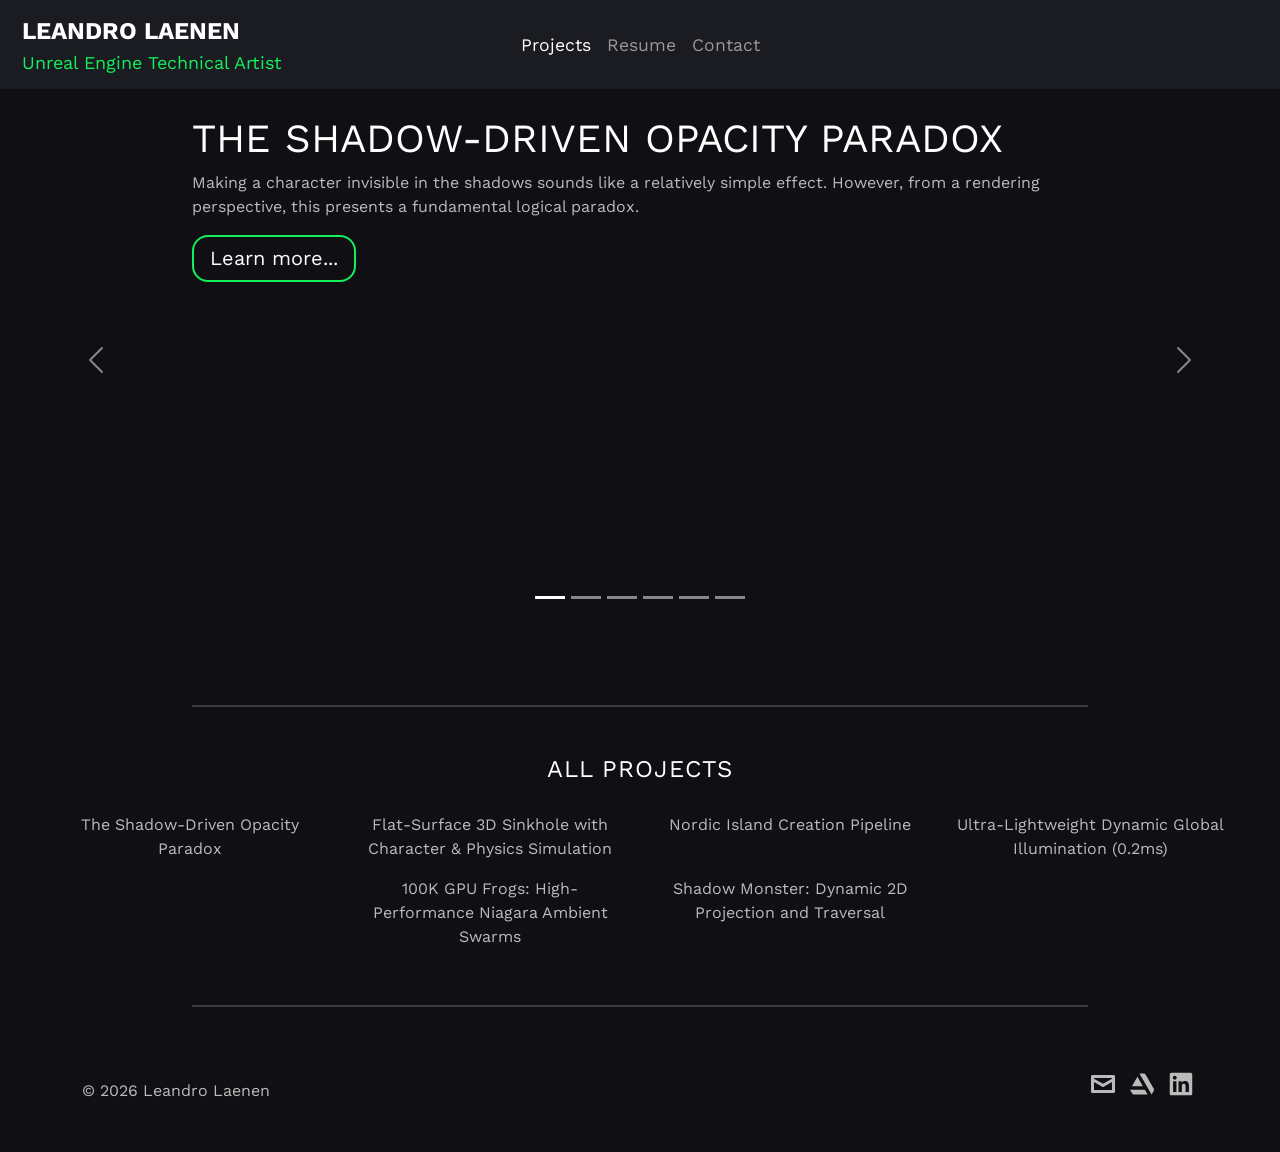
==== commit 7126dd8a: "Hopefully final changes - Added 2d shadow monster project - CSS improvement - Resume improvements" ====
--- a/index.html
+++ b/index.html
@@ -17,7 +17,7 @@
 
     <!-- DISABLE PAGE CACHING -->
    <meta http-equiv="Cache-Control" content="no-cache, no-store, must-revalidate">
-  <!-- Backwards compatibility for HTTP 1.0 (older browsers) -->
+  <!-- Backwards compatibility for HTTP 1.0 -->
   <meta http-equiv="Pragma" content="no-cache">
   <!-- Sets expiration date to past, forcing a fresh download -->
   <meta http-equiv="Expires" content="0">
@@ -37,6 +37,23 @@
 
 	<!-- Bootstrap JS  -->
 	<script  language="javascript" type="text/javascript"  src="js/bootstrap.bundle.min.js"></script>
+
+   <!-- Open Graph / Facebook / Discord / LinkedIn -->
+<meta property="og:type" content="website">
+<meta property="og:url" content="https://leandrolaenen.com/">
+<meta property="og:title" content="Leandro Laenen | Technical Artist Portfolio">
+<meta property="og:description" content="Unreal Engine Technical Artist focused on optimization, shaders, Niagara systems, and development pipelines & tools">
+<meta property="og:image" content="https://media.leandrolaenen.com/sinkhole_thumb.webp">
+
+<!-- Twitter -->
+<meta name="twitter:card" content="summary_large_image">
+<meta name="twitter:title" content="Leandro Laenen | Technical Artist Portfolio">
+<meta name="twitter:description" content="Unreal Engine Technical Artist focused on optimization, shaders, Niagara systems, and development pipelines & tools">
+<meta name="twitter:image" content="https://media.leandrolaenen.com/sinkhole_thumb.webp">
+
+<!-- Browser icon -->
+<link rel="icon" href="favicon.ico" sizes="any">
+<link rel="apple-touch-icon" href="apple-touch-icon.png">
 
 
 	<title>Leandro Laenen | Portfolio</title>
@@ -79,6 +96,7 @@
       <button type="button" data-bs-target="#myCarousel" data-bs-slide-to="2" aria-label="Slide 3"  class=""></button> 
       <button type="button" data-bs-target="#myCarousel" data-bs-slide-to="3" aria-label="Slide 4"  class=""></button> 
       <button type="button" data-bs-target="#myCarousel" data-bs-slide-to="4" aria-label="Slide 5"  class=""></button> 
+      <button type="button" data-bs-target="#myCarousel" data-bs-slide-to="5" aria-label="Slide 6"  class=""></button> 
     </div> 
 
 
@@ -103,7 +121,7 @@
 </svg>
    <div class="container"> 
       <div class="carousel-caption text-start"> 
-      <img class="bd-placeholder-img carousel-image" src="https://media.leandrolaenen.com/sinkhole_thumb.webp" alt=""/>
+      <img class="bd-placeholder-img carousel-image" src="https://media.leandrolaenen.com/sinkhole_thumb.webp" alt="" loading="lazy"/>
       <div class="carousel-text-container" style="display: flex; flex-direction: column;">
       <h1 class="carousel-title">Flat-Surface 3D Sinkhole with Character & Physics Simulation</h1>
       <p class="carousel-description">This system renders a dynamic, fully interactive 3D sinkhole as a flat 2D plane. It features realtime rigid-body simulation for fracturing elements, custom Niagara dust effects, and full ragdoll physics.</p> <p>
@@ -117,7 +135,7 @@
 </svg>
    <div class="container"> 
       <div class="carousel-caption text-start"> 
-      <img class="bd-placeholder-img carousel-image" src="https://media.leandrolaenen.com/islandpipeline_thumb.webp" alt=""/>
+      <img class="bd-placeholder-img carousel-image" src="https://media.leandrolaenen.com/islandpipeline_thumb.webp" alt="" loading="lazy"/>
       <div class="carousel-text-container" style="display: flex; flex-direction: column;">
       <h1 class="carousel-title">Nordic Island Creation Pipeline</h1>
       <p class="carousel-description">Using my Nordic island creation pipeline, I was able to create, texture, and populate this entire island environment in just 1 hour.</p> <p>
@@ -131,7 +149,7 @@
 </svg>
    <div class="container"> 
       <div class="carousel-caption text-start"> 
-      <img class="bd-placeholder-img carousel-image" src="https://media.leandrolaenen.com/globalillumination_thumb.webp" alt=""/>
+      <img class="bd-placeholder-img carousel-image" src="https://media.leandrolaenen.com/globalillumination_thumb.webp" alt="" loading="lazy"/>
       <div class="carousel-text-container" style="display: flex; flex-direction: column;">
       <h1 class="carousel-title">Ultra-Lightweight Dynamic Global Illumination (0.2ms)</h1>
       <p class="carousel-description">Using my Nordic island creation pipeline, I was able to create, texture, and populate this entire island environment in just 1 hour.</p> <p>
@@ -145,11 +163,25 @@
 </svg>
    <div class="container"> 
       <div class="carousel-caption text-start"> 
-      <img class="bd-placeholder-img carousel-image" src="https://media.leandrolaenen.com/niagaraanimals_thumb.webp" alt=""/>
+      <img class="bd-placeholder-img carousel-image" src="https://media.leandrolaenen.com/niagaraanimals_thumb.webp" alt="" loading="lazy"/>
       <div class="carousel-text-container" style="display: flex; flex-direction: column;">
       <h1 class="carousel-title">100K GPU Frogs: High-Performance Niagara Ambient Swarms</h1>
       <p class="carousel-description">A highly optimized, scalable ambient wildlife system using GPU Niagara systems and material-driven WPO vertex animation.</p> <p>
       <a class="btn btn-lg btn-primary" href="niagaraswarms">Learn more...</a></p> 
+      </div>
+      </div> <!-- end c-caption -->
+   </div> <!-- end container -->
+  </div> <!-- end c-item -->
+    <div class="carousel-item "> <svg aria-hidden="true" class="bd-placeholder-img " height="100%" preserveAspectRatio="xMidYMid slice" width="100%" xmlns="http://www.w3.org/2000/svg">
+
+</svg>
+   <div class="container"> 
+      <div class="carousel-caption text-start"> 
+      <img class="bd-placeholder-img carousel-image" src="https://media.leandrolaenen.com/wallmonster_thumb.webp" alt="" loading="lazy"/>
+      <div class="carousel-text-container" style="display: flex; flex-direction: column;">
+      <h1 class="carousel-title">Shadow Monster: Dynamic 2D Projection and Traversal</h1>
+      <p class="carousel-description">A 3D character rendered as a 2D shadow entity with a dynamic wall-navigation system. Can navigate any wall. If players venture too close, the monster transitions its limbs into 3D space to kill the player.</p> <p>
+      <a class="btn btn-lg btn-primary" href="shadowmonster">Learn more...</a></p> 
       </div>
       </div> <!-- end c-caption -->
    </div> <!-- end container -->
@@ -177,28 +209,33 @@
 
       <li class="list-group-item">
    <a class="thumblink" href="shadowmasking">
-   <img  src="https://media.leandrolaenen.com/shadowmask_thumb.webp" alt="">
+   <img  src="https://media.leandrolaenen.com/shadowmask_thumb.webp" alt="" loading="lazy">
    The Shadow-Driven Opacity Paradox</a>
    </li>
       <li class="list-group-item">
    <a class="thumblink" href="sinkhole">
-   <img  src="https://media.leandrolaenen.com/sinkhole_thumb.webp" alt="">
+   <img  src="https://media.leandrolaenen.com/sinkhole_thumb.webp" alt="" loading="lazy">
    Flat-Surface 3D Sinkhole with Character & Physics Simulation</a>
    </li>
       <li class="list-group-item">
    <a class="thumblink" href="islandpipeline">
-   <img  src="https://media.leandrolaenen.com/islandpipeline_thumb.webp" alt="">
+   <img  src="https://media.leandrolaenen.com/islandpipeline_thumb.webp" alt="" loading="lazy">
    Nordic Island Creation Pipeline</a>
    </li>
       <li class="list-group-item">
    <a class="thumblink" href="globalillumination">
-   <img  src="https://media.leandrolaenen.com/globalillumination_thumb.webp" alt="">
+   <img  src="https://media.leandrolaenen.com/globalillumination_thumb.webp" alt="" loading="lazy">
    Ultra-Lightweight Dynamic Global Illumination (0.2ms)</a>
    </li>
       <li class="list-group-item">
    <a class="thumblink" href="niagaraswarms">
-   <img  src="https://media.leandrolaenen.com/niagaraanimals_thumb.webp" alt="">
+   <img  src="https://media.leandrolaenen.com/niagaraanimals_thumb.webp" alt="" loading="lazy">
    100K GPU Frogs: High-Performance Niagara Ambient Swarms</a>
+   </li>
+      <li class="list-group-item">
+   <a class="thumblink" href="shadowmonster">
+   <img  src="https://media.leandrolaenen.com/wallmonster_thumb.webp" alt="" loading="lazy">
+   Shadow Monster: Dynamic 2D Projection and Traversal</a>
    </li>
        </ul>
 </div>
--- a/css/leandro.css
+++ b/css/leandro.css
@@ -250,6 +250,8 @@
 .list-group-item {
 
     background-color: transparent;
+    width: 25%;
+    border: 0px;
 
 }
 
@@ -283,19 +285,25 @@
 
 .list-group-item img {
 
-    height: 125px;
+    /* height: 125px; */
+
+    height: auto;
 
     border-radius: 10px;
 }
 
 .list-group {
-display: grid;
-  grid-template-columns: repeat(auto-fit, minmax(280px, 1fr));
-  gap: 5px;
+display: flex;
+  /* grid-template-columns: repeat(auto-fit, minmax(280px, 1fr));
+  gap: 5px;*/
   width: 100%;
   max-width: 1200px;
   margin: auto;
-  justify-items: center;
+  /*
+  justify-items: center; */
+  flex-wrap: wrap;
+  justify-content: center;
+  flex-direction: row;
 }
 /* This is the outline for the list of all projects at the bottom of the page
 .list-group-item img:hover {
@@ -309,6 +317,8 @@
 .thumblink {
     color: var(--text-normal-color);
     text-decoration: none;
+    display: flex;
+    flex-direction: column;
 
 }
 
@@ -336,14 +346,6 @@
     text-decoration-color: var(--primary-color);
 
     text-decoration-thickness: 2px;
-}
-
-.list-group-item {
-
-    width: 240px;
-
-    border: 0px;
-
 }
 
 .reason{
@@ -622,6 +624,32 @@
     text-transform: uppercase;
 
     margin-top: 30px;
+/*
+    letter-spacing: 3px;
+*/
+}
+
+h3 {
+
+     /*color: var(--text-h2-color);
+     color: #ada9a9; */
+
+    /*
+    text-decoration: underline;
+
+    text-decoration-color: var(--primary-color);
+    */
+    /* text-decoration-color: #adf5c4;
+
+    text-decoration-thickness: 4px;
+
+    padding-bottom: 5px;
+*/
+    text-transform: uppercase;
+    font-size: 1.3rem;
+
+font-weight: bold;
+    margin-top: 20px;
 /*
     letter-spacing: 3px;
 */
--- a/css/leandro.css
+++ b/css/leandro.css
@@ -250,6 +250,8 @@
 .list-group-item {
 
     background-color: transparent;
+    width: 25%;
+    border: 0px;
 
 }
 
@@ -283,19 +285,25 @@
 
 .list-group-item img {
 
-    height: 125px;
+    /* height: 125px; */
+
+    height: auto;
 
     border-radius: 10px;
 }
 
 .list-group {
-display: grid;
-  grid-template-columns: repeat(auto-fit, minmax(280px, 1fr));
-  gap: 5px;
+display: flex;
+  /* grid-template-columns: repeat(auto-fit, minmax(280px, 1fr));
+  gap: 5px;*/
   width: 100%;
   max-width: 1200px;
   margin: auto;
-  justify-items: center;
+  /*
+  justify-items: center; */
+  flex-wrap: wrap;
+  justify-content: center;
+  flex-direction: row;
 }
 /* This is the outline for the list of all projects at the bottom of the page
 .list-group-item img:hover {
@@ -309,6 +317,8 @@
 .thumblink {
     color: var(--text-normal-color);
     text-decoration: none;
+    display: flex;
+    flex-direction: column;
 
 }
 
@@ -336,14 +346,6 @@
     text-decoration-color: var(--primary-color);
 
     text-decoration-thickness: 2px;
-}
-
-.list-group-item {
-
-    width: 240px;
-
-    border: 0px;
-
 }
 
 .reason{
@@ -622,6 +624,32 @@
     text-transform: uppercase;
 
     margin-top: 30px;
+/*
+    letter-spacing: 3px;
+*/
+}
+
+h3 {
+
+     /*color: var(--text-h2-color);
+     color: #ada9a9; */
+
+    /*
+    text-decoration: underline;
+
+    text-decoration-color: var(--primary-color);
+    */
+    /* text-decoration-color: #adf5c4;
+
+    text-decoration-thickness: 4px;
+
+    padding-bottom: 5px;
+*/
+    text-transform: uppercase;
+    font-size: 1.3rem;
+
+font-weight: bold;
+    margin-top: 20px;
 /*
     letter-spacing: 3px;
 */
